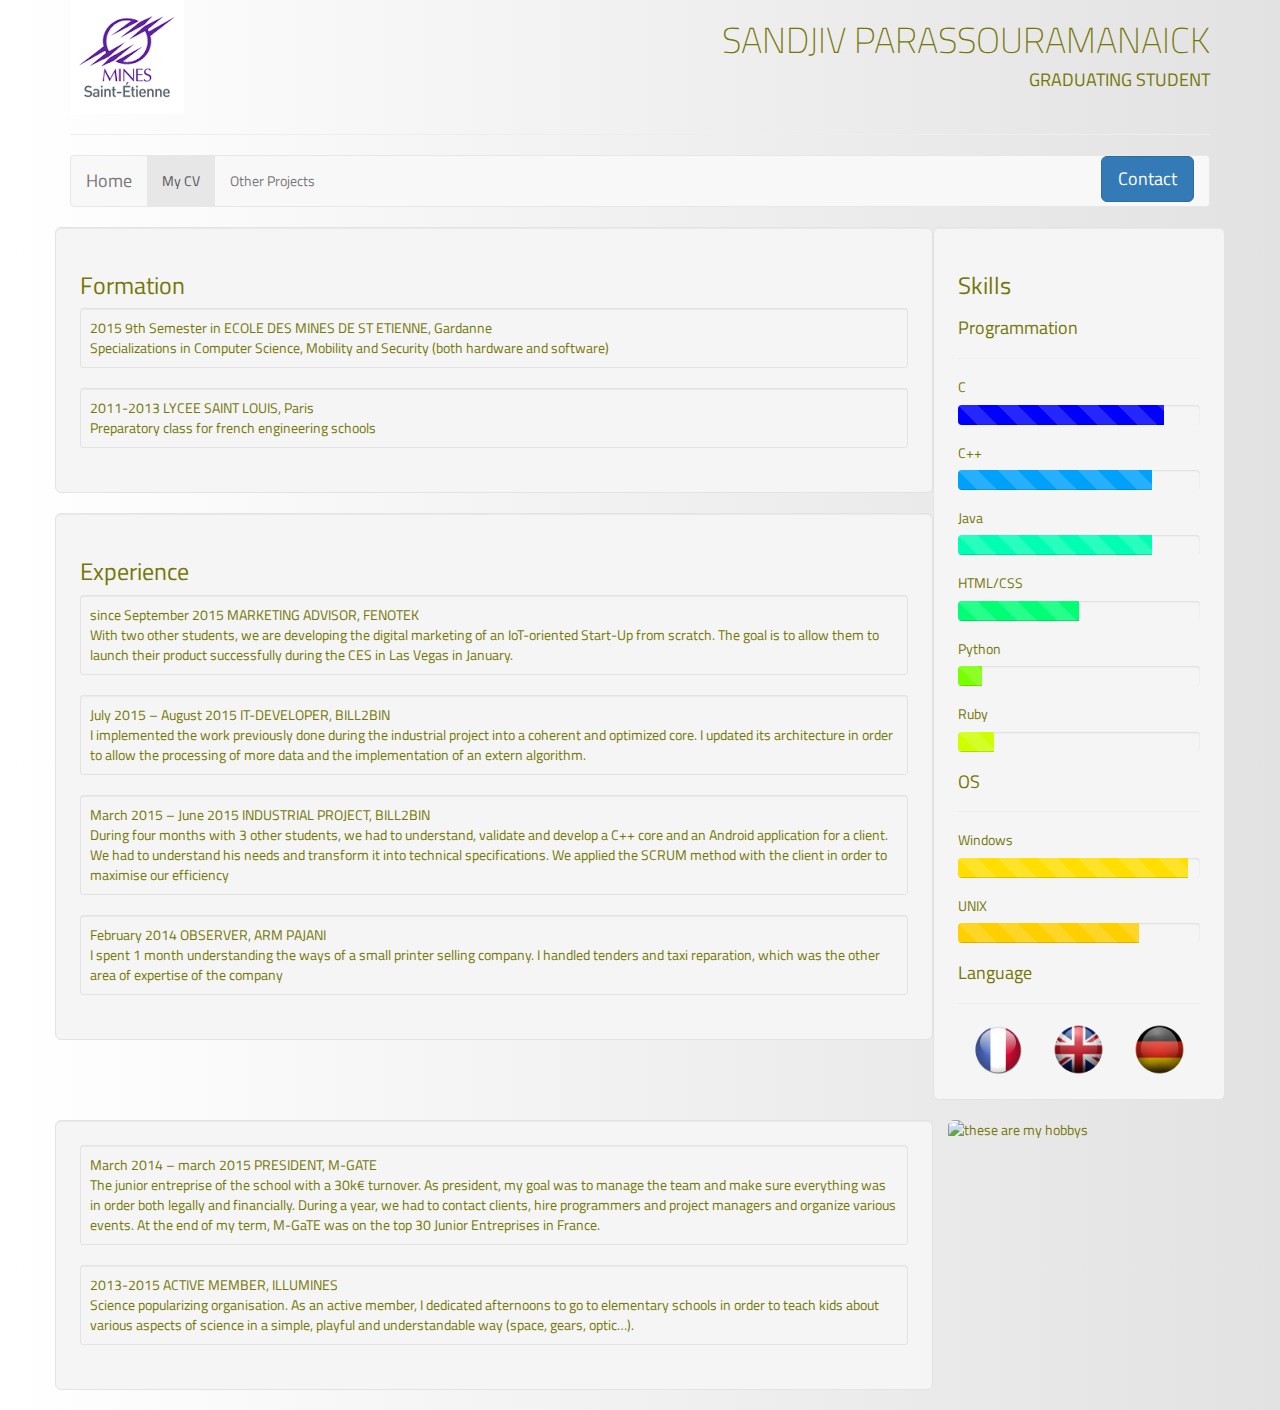
==== framework/Cv.html @ 6eab6c2f "version1.0" ====
<!DOCTYPE html>
<html lang ="en">
<head>
  <meta charset="utf-8">
  <meta name="viewport" content="width=device-width, initial-scale=1">
  <title>My Portfolio</title>
  <script type="text/javascript" src="js/jquery-1.11.3.min.js"></script>
  <script type="text/javascript" src="js/bootstrap.min.js"></script>
  <link rel="stylesheet" href="css/bootstrap.css">
  <link rel="stylesheet" href="css/style.css">
  <link href='https://fonts.googleapis.com/css?family=Titillium+Web:200,300' rel='stylesheet' type='text/css'>
</head>
<body>
  <div class="container">
    <div class="row">
      <div class="col-md-6">
        <img src="img/saintetienne.png" alt="logo école">
      </div>
      <div class="col-md-6 text-right text-uppercase">
        <h1 class ="text-thin">sandjiv PARASSOURAMANAICK</h1>
        <h4>graduating student</h4>
      </div>
    </div>
    <div class="row">
      <div class="col-md-12">
        <hr>
      </div>
    </div>

    <nav class="navbar navbar-default">
      <div class="container-fluid">
        <!-- Brand and toggle get grouped for better mobile display -->
        <div class="navbar-header">
          <button type="button" class="navbar-toggle collapsed" data-toggle="collapse" data-target="#bs-example-navbar-collapse-1" aria-expanded="false">
            <span class="sr-only">Toggle navigation</span>
            <span class="icon-bar"></span>
            <span class="icon-bar"></span>
            <span class="icon-bar"></span>
          </button>
          <a class="navbar-brand" href="index.html">Home</a>
        </div>

        <!-- Collect the nav links, forms, and other content for toggling -->
        <div class="collapse navbar-collapse" id="bs-example-navbar-collapse-1">
          <ul class="nav navbar-nav">
            <li class="active"><a href="Cv.html">My CV <span class="sr-only">(current)</span></a></li>
            <li><a href="projectGrid.html">Other Projects </a></li>
          </ul>
          <ul class="nav navbar-nav navbar-right">
            <li class="text-center"><button type="button" class="btn btn-primary btn-lg" data-toggle="modal" data-target="#Contact">Contact</button></li>
          </ul>
        </div><!-- /.navbar-collapse -->
      </div><!-- /.container-fluid -->
    </nav>

    <!-- top part-->
    <div class="row">
      <div class="col-md-9">
        <div class="row well well-lg">
          <h3>Formation</h3>
          <div class="well well-sm">
            2015  9th Semester in  ECOLE DES MINES DE ST ETIENNE, Gardanne<br>
              Specializations in Computer Science, Mobility and Security (both hardware and software)
          </div>
          <div class="well well-sm">
            2011-2013 LYCEE SAINT LOUIS, Paris<br>
              Preparatory class for french engineering schools
          </div>
        </div>
        <div class="row well well-lg">
          <h3>Experience</h3>
          <div class="well well-sm">
            since September 2015 MARKETING ADVISOR, FENOTEK<br>
              With two other students, we are developing the digital marketing of an IoT-oriented Start-Up from scratch.
              The goal is to allow them to launch their product successfully during the CES in Las Vegas in January.
          </div>
          <div class="well well-sm">
            July 2015 – August 2015 IT-DEVELOPER, BILL2BIN<br>
              I implemented the work previously done during the industrial project into a coherent and optimized core.
              I updated its architecture in order to allow the processing of more data and the implementation of an extern algorithm.
          </div>
          <div class="well well-sm">
            March 2015 – June 2015 INDUSTRIAL PROJECT, BILL2BIN<br>
              During four months with 3 other students, we had to understand, validate and develop a C++ core and an Android application for a client.
              We had to understand his needs and transform it into technical specifications.
              We applied the SCRUM method with the client in order to maximise our efficiency
          </div>
          <div class="well well-sm">
            February 2014 OBSERVER, ARM PAJANI  <br>
              I spent 1 month understanding the ways of a small printer selling company. I handled tenders and taxi reparation, which was the other area of expertise of the company
          </div>
        </div>
      </div>
      <div class="col-md-3 well well-lg">
        <h3>Skills</h3>
        <h4 style="margin-top: 20px">Programmation</h4>
        <hr>
        <h5>C</h5>
        <div class="progress">
          <div  id="one" class="progress-bar progress-bar-striped active" role="progressbar" aria-valuenow="85" aria-valuemin="0" aria-valuemax="100" style="width: 85%">
            <span class="sr-only">85% Complete</span>
          </div>
        </div>
        <h5>C++</h5>
        <div class="progress">
          <div id="two" class="progress-bar progress-bar-striped active" role="progressbar" aria-valuenow="80" aria-valuemin="0" aria-valuemax="100" style="width: 80%">
            <span class="sr-only">80% Complete</span>
          </div>
        </div>
        <h5>Java</h5>
        <div class="progress">
          <div id="four"  class="progress-bar progress-bar-striped active" role="progressbar" aria-valuenow="80" aria-valuemin="0" aria-valuemax="100" style="width: 80%">
            <span class="sr-only">80% Complete</span>
          </div>
        </div>
        <h5>HTML/CSS</h5>
        <div class="progress">
          <div id="five"  class="progress-bar progress-bar-striped active" role="progressbar" aria-valuenow="50" aria-valuemin="0" aria-valuemax="100" style="width: 50%">
            <span class="sr-only">50% Complete</span>
          </div>
        </div>
        <h5>Python</h5>
        <div class="progress">
          <div id="seven"  class="progress-bar progress-bar-striped active" role="progressbar" aria-valuenow="10" aria-valuemin="0" aria-valuemax="100" style="width: 10%">
            <span class="sr-only">10% Complete</span>
          </div>
        </div>
        <h5>Ruby</h5>
        <div class="progress">
          <div id="eight"  class="progress-bar progress-bar-striped active" role="progressbar" aria-valuenow="15" aria-valuemin="0" aria-valuemax="100" style="width: 15%">
            <span class="sr-only">15% Complete</span>
          </div>
        </div>
        <h4>OS</h4>
        <hr>
        <h5>Windows</h5>
        <div class="progress">
          <div id="ten"  class="progress-bar progress-bar-striped active" role="progressbar" aria-valuenow="95" aria-valuemin="0" aria-valuemax="100" style="width: 95%">
            <span class="sr-only">95% Complete</span>
          </div>
        </div>
        <h5>UNIX</h5>
        <div class="progress">
          <div id="eleven"  class="progress-bar progress-bar-striped active" role="progressbar" aria-valuenow="75" aria-valuemin="0" aria-valuemax="100" style="width: 75%">
            <span class="sr-only">75% Complete</span>
          </div>
        </div>
        <h4>Language</h4>
        <hr>
        <div class="col-md-4">
          <img class="img-responsive" src="img/fr.png" alt="Français">
        </div>
        <div class="col-md-4">
          <img class="img-responsive" src="img/uk.png" alt="Anglais">
        </div>
        <div class="col-md-4">
          <img class="img-responsive" src="img/dr-de.png" alt="Allemand">
        </div>
      </div>

    </div>
    <div class="row">
      <div class="col-md-9 well well-lg">
        <div class="well well-sm">
          March 2014 – march 2015 PRESIDENT, M-GATE<br>
            The junior entreprise of the school with a 30k€ turnover.  As president, my goal was to manage the team and make sure everything was in order both legally and financially.
            During a year, we had to contact clients, hire programmers and project managers and organize various events.
            At the end of my term, M-GaTE was on the top 30 Junior Entreprises in France.
        </div>
        <div class="well well-sm">
          2013-2015 ACTIVE MEMBER, ILLUMINES<br>
            Science popularizing organisation. As an active member, I dedicated afternoons to go to elementary schools in order to teach kids about various aspects of science in a simple, playful and understandable way (space, gears, optic…).
        </div>
      </div>
      <div class="col-md-3">
        <img class="img-responsive img-rounded"src="http://placekitten.com/800/900" alt="these are my hobbys">
      </div>
    </div>


  </div>

  <!-- Modal -->
  <div class="modal fade" id="Contact" tabindex="-1" role="dialog" aria-labelledby="first" aria-hidden="true">
    <div class="modal-dialog">
      <div class="modal-content">
        <div class="modal-header">
          <h4 class="modal-title" id="first">Contact Me</h4>
        </div>
        <div class="modal-body">
          <form action="mailto:sandjiv.parassou@gmail.com" method="post" name="contact">
            Pseudo:
            <input name="votre nom"><p>
              Votre message:<br>
              <textarea name="message" rows="2" cols="30"></textarea><p>
                <input type="submit" value="envoyer"></form>
              </div>
              <div class="modal-footer">
                <button type="button" class="btn btn-default" data-dismiss="modal">Close</button>
              </div>
            </div>
          </div>
        </div>

      </body>

      </html>
---- framework/css/style.css ----
body{
  font-family: 'Titillium Web', sans-serif;
  background-image: linear-gradient(to right, white, rgb(226, 226, 226));
  color: #747704;
  font-size: 300;
}

.text-muted{
  color: #BCBBBB
}

.progress-bar-orblue1 {
      background-color: blue !important;
}

.progress-bar-orblue2 {
      background-color:  rgb(0, 161, 251)!important;
}

.progress-bar-orblue3 {
      background-color: rgb(0, 224, 255) !important;
}

.progress-bar-orblue4 {
      background-color: rgb(0, 255, 179) !important;
}

.progress-bar-orblue5 {
      background-color: rgb(0, 255, 117) !important;
}

.progress-bar-orblue6 {
      background-color: rgb(89, 255, 0) !important;
}

.progress-bar-orblue7 {
      background-color:  rgb(120, 255, 0)!important;
}

.progress-bar-orblue8 {
      background-color: rgb(205, 255, 0) !important;
}

.progress-bar-orblue9 {
      background-color: rgb(235, 255, 0) !important;
}

.progress-bar-orblue10 {
      background-color: rgb(255, 222, 0) !important;
}

.progress-bar-orblue11 {
      background-color: rgb(255, 207, 0) !important;
}

.progress-bar-orblue12 {
      background-color: rgb(255, 145, 0) !important;
}

.progress-bar-orblue13 {
      background-color: rgb(255, 130, 0) !important;
}

.progress-bar-orblue14 {
      background-color: rgb(255, 92, 0) !important;
}
.progress-bar-orblue15 {
      background-color: rgb(255, 92, 0) !important;
}

.text-thin{
  font-weight: 100;
}
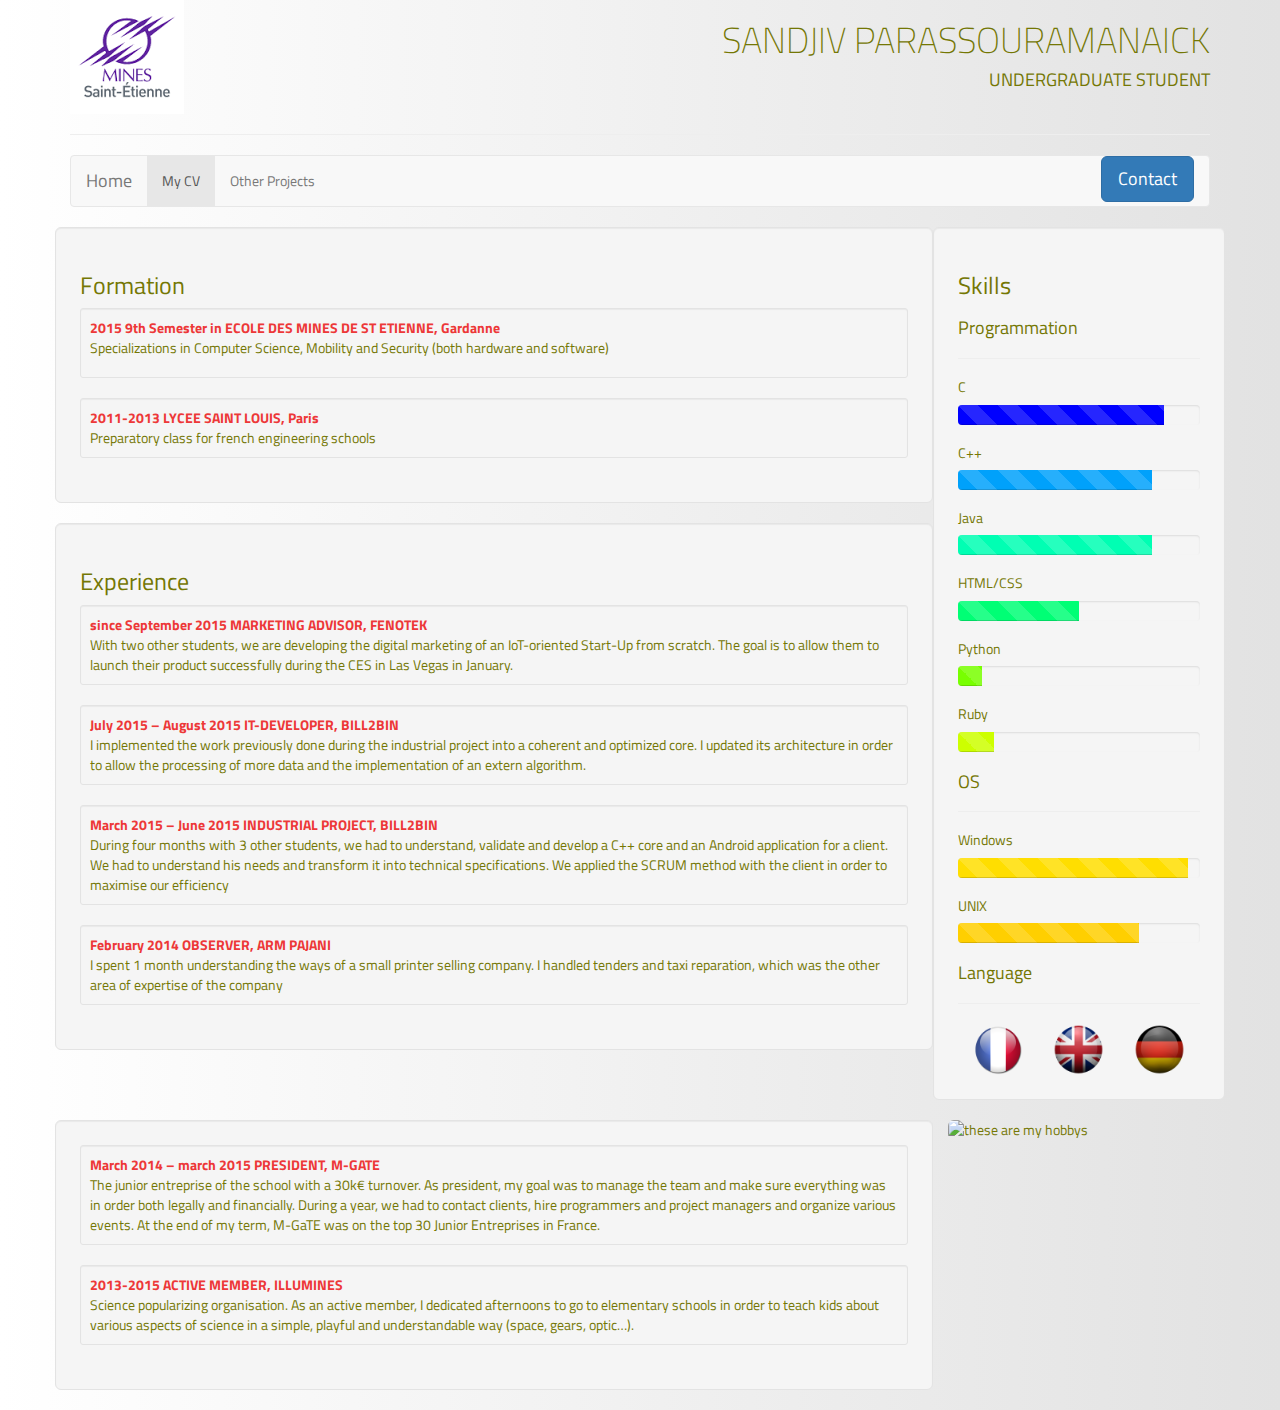
==== commit 19bb45ad: "style" ====
--- a/framework/Cv.html
+++ b/framework/Cv.html
@@ -18,7 +18,7 @@
       </div>
       <div class="col-md-6 text-right text-uppercase">
         <h1 class ="text-thin">sandjiv PARASSOURAMANAICK</h1>
-        <h4>graduating student</h4>
+        <h4>undergraduate student</h4>
       </div>
     </div>
     <div class="row">
@@ -59,38 +59,41 @@
         <div class="row well well-lg">
           <h3>Formation</h3>
           <div class="well well-sm">
-            2015  9th Semester in  ECOLE DES MINES DE ST ETIENNE, Gardanne<br>
-              Specializations in Computer Science, Mobility and Security (both hardware and software)
-          </div>
-          <div class="well well-sm">
-            2011-2013 LYCEE SAINT LOUIS, Paris<br>
+            <a class="title"> 2015  9th Semester in  ECOLE DES MINES DE ST ETIENNE, Gardanne</a>
+              <p>
+                Specializations in Computer Science, Mobility and Security (both hardware and software)
+              </p>
+          </div>
+          <div class="well well-sm">
+            <a class="title">2011-2013 LYCEE SAINT LOUIS, Paris<br> </a>
               Preparatory class for french engineering schools
           </div>
         </div>
         <div class="row well well-lg">
           <h3>Experience</h3>
           <div class="well well-sm">
-            since September 2015 MARKETING ADVISOR, FENOTEK<br>
+            <a class="title">since September 2015 MARKETING ADVISOR, FENOTEK<br></a>
               With two other students, we are developing the digital marketing of an IoT-oriented Start-Up from scratch.
               The goal is to allow them to launch their product successfully during the CES in Las Vegas in January.
           </div>
           <div class="well well-sm">
-            July 2015 – August 2015 IT-DEVELOPER, BILL2BIN<br>
+            <a class="title">July 2015 – August 2015 IT-DEVELOPER, BILL2BIN<br></a>
               I implemented the work previously done during the industrial project into a coherent and optimized core.
               I updated its architecture in order to allow the processing of more data and the implementation of an extern algorithm.
           </div>
           <div class="well well-sm">
-            March 2015 – June 2015 INDUSTRIAL PROJECT, BILL2BIN<br>
+            <a class="title">March 2015 – June 2015 INDUSTRIAL PROJECT, BILL2BIN<br></a>
               During four months with 3 other students, we had to understand, validate and develop a C++ core and an Android application for a client.
               We had to understand his needs and transform it into technical specifications.
               We applied the SCRUM method with the client in order to maximise our efficiency
           </div>
           <div class="well well-sm">
-            February 2014 OBSERVER, ARM PAJANI  <br>
+            <a class="title">February 2014 OBSERVER, ARM PAJANI  <br></a>
               I spent 1 month understanding the ways of a small printer selling company. I handled tenders and taxi reparation, which was the other area of expertise of the company
           </div>
         </div>
       </div>
+      <!-- SKILLS-->
       <div class="col-md-3 well well-lg">
         <h3>Skills</h3>
         <h4 style="margin-top: 20px">Programmation</h4>
@@ -162,13 +165,13 @@
     <div class="row">
       <div class="col-md-9 well well-lg">
         <div class="well well-sm">
-          March 2014 – march 2015 PRESIDENT, M-GATE<br>
+          <a class="title">March 2014 – march 2015 PRESIDENT, M-GATE<br></a>
             The junior entreprise of the school with a 30k€ turnover.  As president, my goal was to manage the team and make sure everything was in order both legally and financially.
             During a year, we had to contact clients, hire programmers and project managers and organize various events.
             At the end of my term, M-GaTE was on the top 30 Junior Entreprises in France.
         </div>
         <div class="well well-sm">
-          2013-2015 ACTIVE MEMBER, ILLUMINES<br>
+          <a class="title">2013-2015 ACTIVE MEMBER, ILLUMINES<br></a>
             Science popularizing organisation. As an active member, I dedicated afternoons to go to elementary schools in order to teach kids about various aspects of science in a simple, playful and understandable way (space, gears, optic…).
         </div>
       </div>
--- a/framework/css/style.css
+++ b/framework/css/style.css
@@ -8,6 +8,11 @@
 
 .text-muted{
   color: #BCBBBB
+}
+
+.title{
+color: rgb(237, 56, 56);
+font-weight: bold; 
 }
 
 .progress-bar-orblue1 {
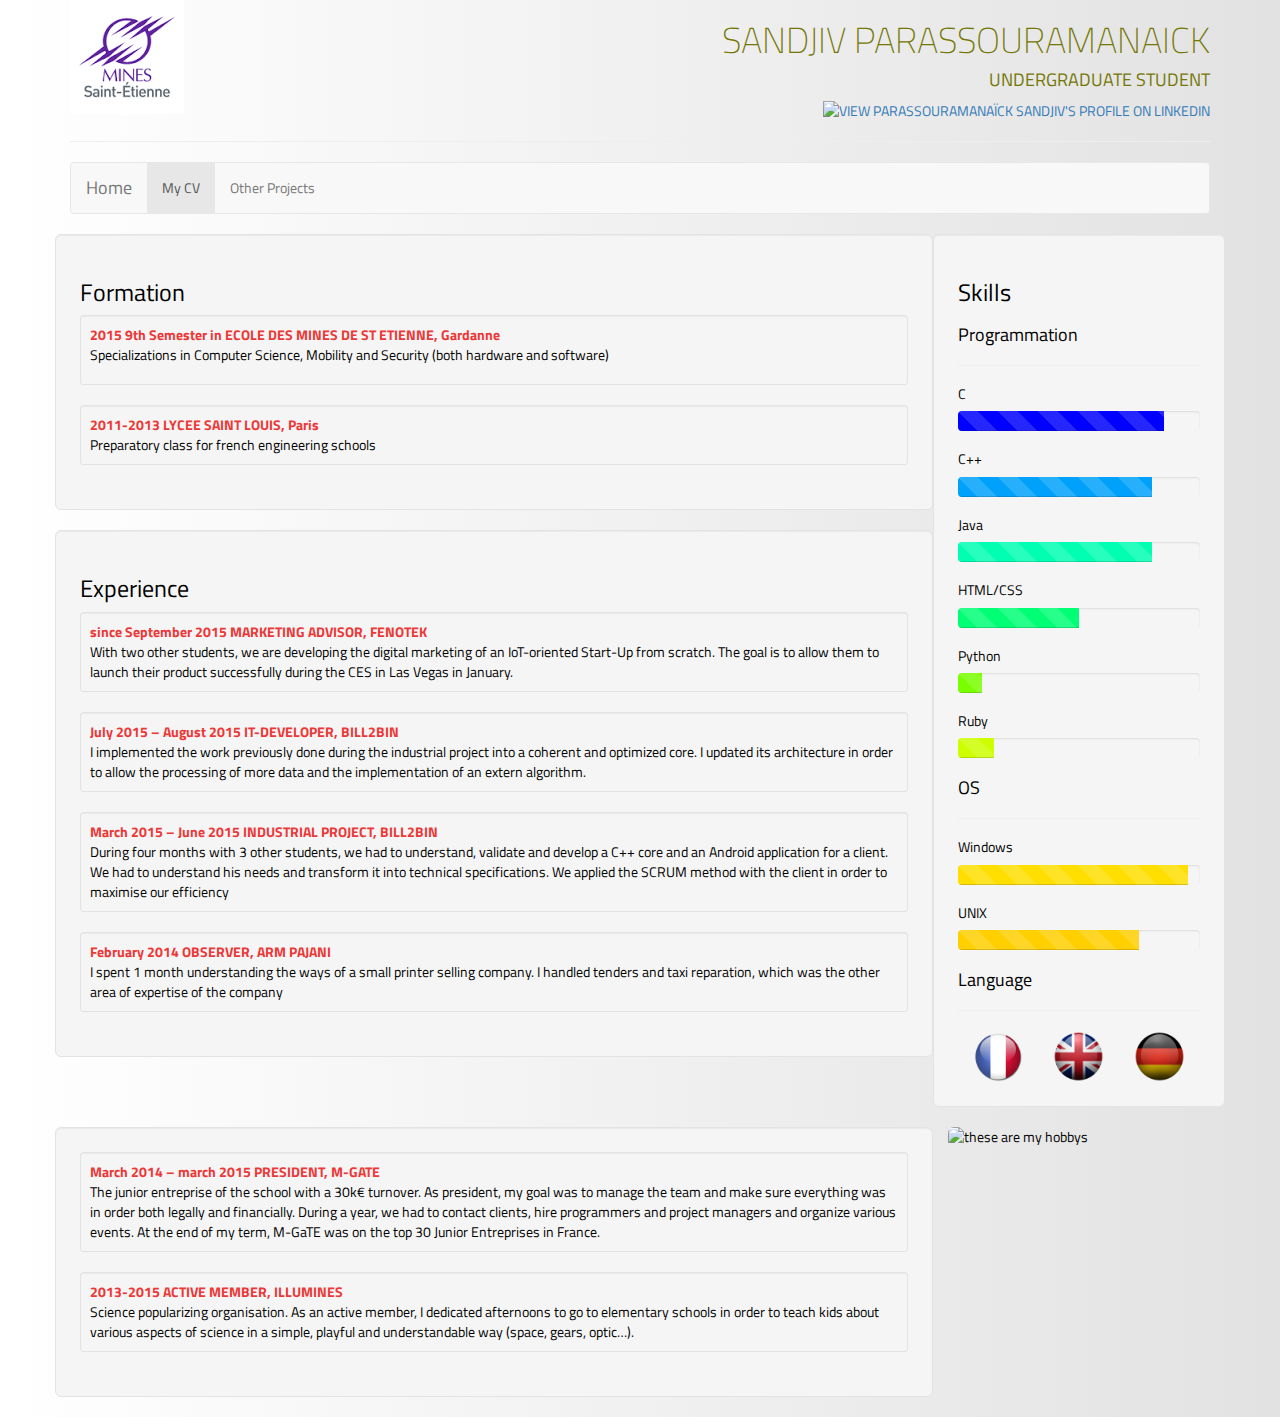
==== commit 40344867: "mostly bugs" ====
--- a/framework/Cv.html
+++ b/framework/Cv.html
@@ -19,6 +19,9 @@
       <div class="col-md-6 text-right text-uppercase">
         <h1 class ="text-thin">sandjiv PARASSOURAMANAICK</h1>
         <h4>undergraduate student</h4>
+        <a href="https://fr.linkedin.com/pub/parassouramana%C3%AFck-sandjiv/90/644/b5a" target="_blank">
+          <img src="https://static.licdn.com/scds/common/u/img/webpromo/btn_myprofile_160x33.png" width="160" height="33" border="0" alt="View PARASSOURAMANAÏCK Sandjiv's profile on LinkedIn">
+    </a>
       </div>
     </div>
     <div class="row">
@@ -47,14 +50,16 @@
             <li><a href="projectGrid.html">Other Projects </a></li>
           </ul>
           <ul class="nav navbar-nav navbar-right">
+            <!-- Contact Button
             <li class="text-center"><button type="button" class="btn btn-primary btn-lg" data-toggle="modal" data-target="#Contact">Contact</button></li>
+          -->
           </ul>
         </div><!-- /.navbar-collapse -->
       </div><!-- /.container-fluid -->
     </nav>
 
     <!-- top part-->
-    <div class="row">
+    <div class="row paragraph">
       <div class="col-md-9">
         <div class="row well well-lg">
           <h3>Formation</h3>
@@ -162,7 +167,7 @@
       </div>
 
     </div>
-    <div class="row">
+    <div class="row paragraph">
       <div class="col-md-9 well well-lg">
         <div class="well well-sm">
           <a class="title">March 2014 – march 2015 PRESIDENT, M-GATE<br></a>
--- a/framework/css/style.css
+++ b/framework/css/style.css
@@ -10,10 +10,15 @@
   color: #BCBBBB
 }
 
+.paragraph{
+  color: black;
+}
+
 .title{
 color: rgb(237, 56, 56);
-font-weight: bold; 
+font-weight: bold;
 }
+
 
 .progress-bar-orblue1 {
       background-color: blue !important;
